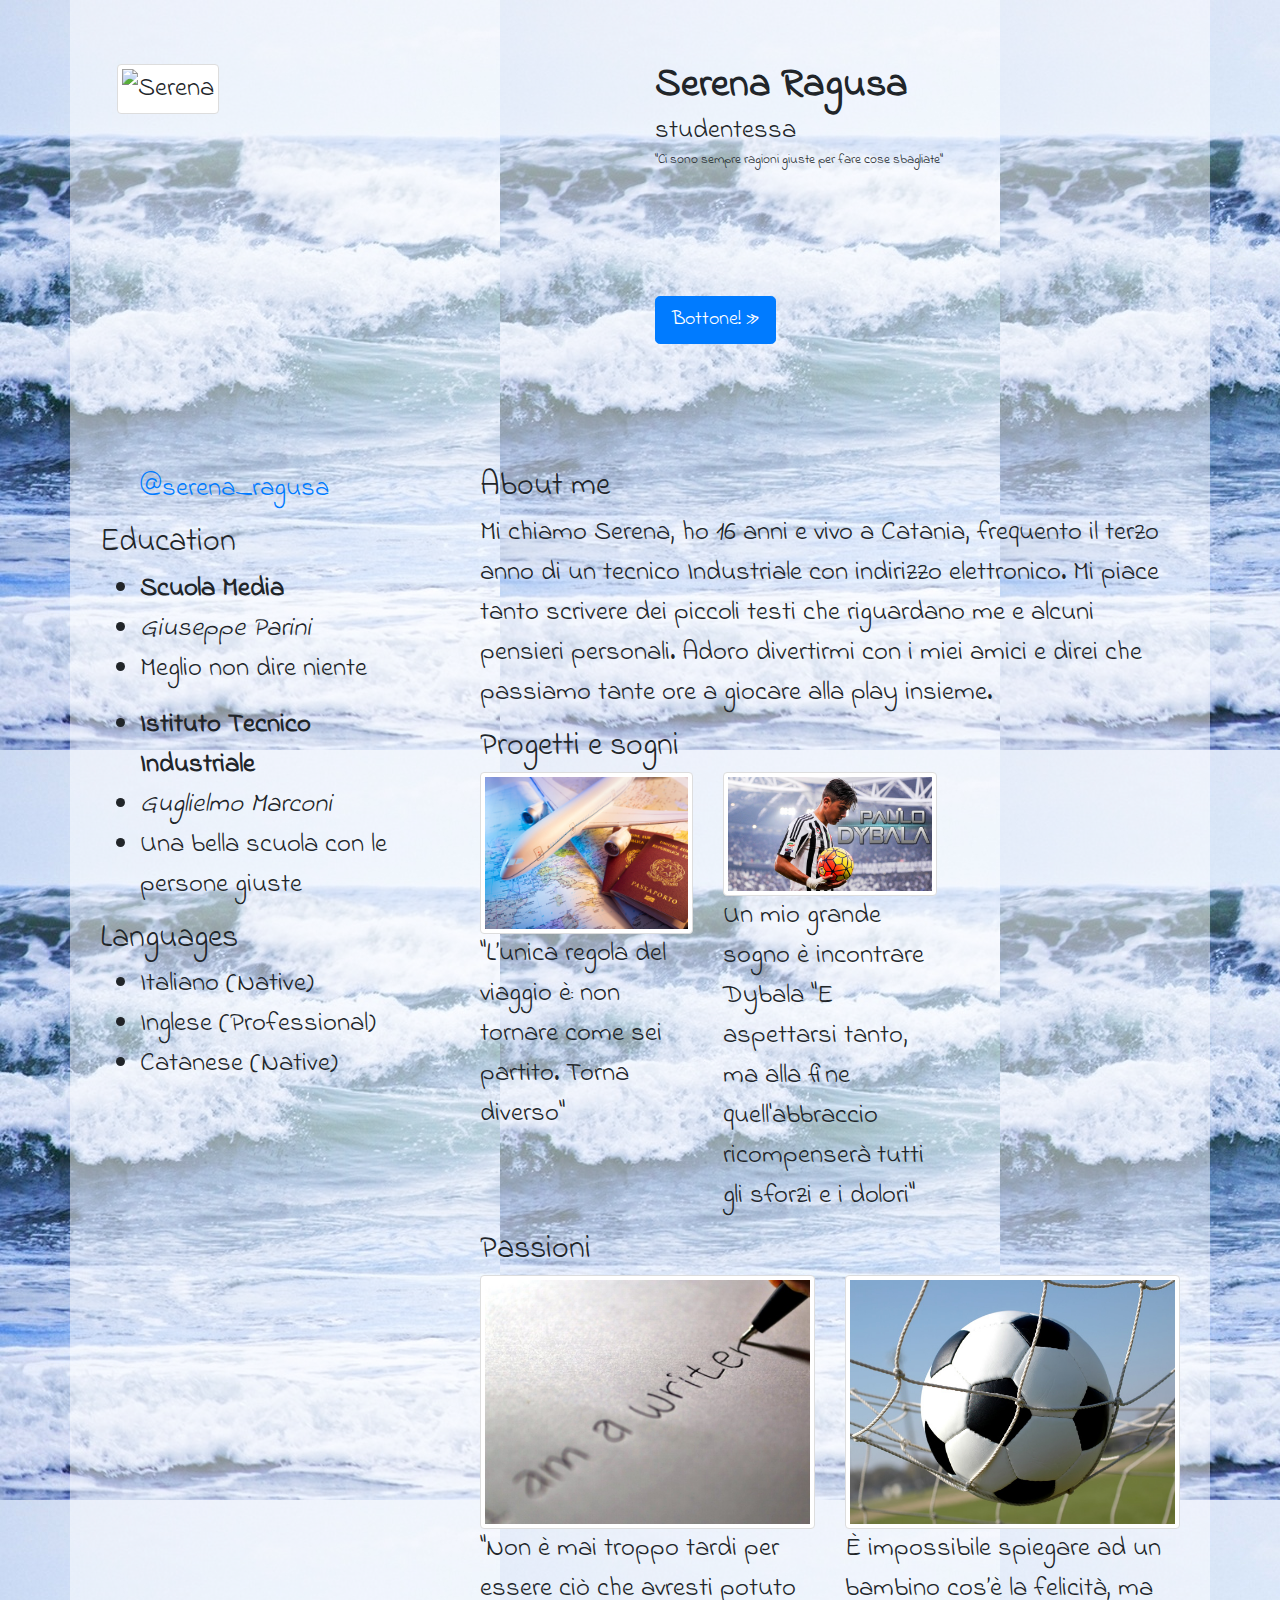
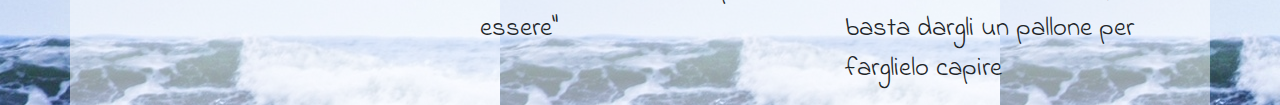
==== serenaragusa/index.html @ d94c43b9 "first commit" ====
<!DOCTYPE html>

<!---------------------------------
HEAD
le informazioni sull'intestazione della pagina
----------------------------------->


<head>
    <!-- TITOLO -->
    <title>CV Template</title>

    <meta name="viewport" content="width=device-width, initial-scale=1.0">

    <!-- CSS BOOTSTRAP-->
    <link rel="stylesheet" href="bootstrap.css">

    <!-- CSS AGGIUNTIVO -->
    <!-- NB il CSS che referenzio dopo sovrascrive quello che referenzio prima
    quindi se chiamo delle classi nello stesso modo del primo nel secondo CSS
    le sovrascrivo solo per quegli attributi che definisco
  -->
  <link href="https://fonts.googleapis.com/css?family=Indie+Flower" rel="stylesheet">

    <link rel="stylesheet" href="style.css">
</head>


<!---------------------------------
BODY
Il contenuto della pagina
----------------------------------->
<body>


    <div class="container maincontainer">


      <!---------------------------------
      INTESTAZIONE
      In questa sezione l'intestazione della pagina visibile; possiamo mettere uno sfondo, o regolarne la grandezza con il CSS
      ----------------------------------->


        <div class="jumbotron"> <!------------ qui se provate a riscrivere la classe jumbotron nel file style.css, potreste aggiungere uno sfondo per esempio-->
            <!--
            I miei dati
            Qui possiamo inserire una nostra foto, il nostro nome e un titolo
            -->
            <div class="row intestazione">
                <!--
                usando il template di bootstrap, questa immagine, la nostra foto, ha i bordi ed e' responsive
                -->
                <div class="col-sm-6">
                  <img class="img-thumbnail img-responsive" src="serena.png" max-width="300" alt="Serena">
                </div>
                <div class="col-sm-6">
                  <h1 >Serena Ragusa</h1>
                  <h3 >studentessa</h3>
                  <h4>"Ci sono sempre ragioni giuste per fare cose sbagliate"</h4>


                  <br><br><br>

                  <p class="cta"><a class="btn btn-primary btn-lg" >Bottone! &raquo;</a></p>
                </div>

            </div>
        </div>


        <!---------------------------------
        COLONNA: col1
        questo e' il primo div con alcune sezioni al suo interno
        utilizzando il nome della sua classe col1 e scrivendo CSS specifico, posso modificare la sua apparenza
        ----------------------------------->



        <div class="row">
        <div class="col-sm-4">

          <div class="container col1">
              <!--
              I miei contatti
              -->

              <div class="contact-container container-block">
                  <ul class="list contact-list"
                      <li><a href="https://www.instagram.com/serena_ragusa/" target="_blank"  >@serena_ragusa</a></li>
                  </ul>
              </div>



              <!--
              I miei studi
              -->

              <div class="studi">
                  <h2 class="section-title">Education</h2>


                  <!-- Elemento 1-->

                  <ul>

                      <li class="nomeed">Scuola Media</li>
                      <li class="doveed">Giuseppe Parini</li>
                      <li class="descrizioneed">Meglio non dire niente</li>
                  </ul>

                  <!-- Elemento 2-->
                  <ul>
                          <li class="nomeed">Istituto Tecnico Industriale</li>
                          <li class="doveed">Guglielmo Marconi</li>
                          <li class="descrizioneed">Una bella scuola con le persone giuste</li>

                  </ul>
              </div>



              <!--
              Lingue che parlo
              -->

              <div class="lingue">
                  <h2 class="section-title">Languages</h2>
                  <ul class="lingueli">
                      <li>Italiano <span class="lang-desc">(Native)</span></li>
                      <li>Inglese <span class="lang-desc">(Professional)</span></li>
                      <li>Catanese <span class="lang-desc">(Native)</span></li>
                  </ul>
              </div>



          </div>
        </div>

        <!---------------------------------
        COLONNA: col2
        questo e' il secondo div con alcune sezioni al suo interno
        utilizzando il nome della sua classe col2 e scrivendo CSS specifico, posso modificare la sua apparenza
        ----------------------------------->

        <div class="col-sm-8">
          <div class="container col2">

              <section class="section summary-section">
                  <h2 class="section-title">About me</h2>
                  <div class="summary">
                      <p>Mi chiamo Serena, ho 16 anni e vivo a Catania, frequento il terzo anno di un tecnico Industriale
                        con indirizzo elettronico. Mi piace tanto scrivere dei piccoli testi che riguardano me e alcuni
                        pensieri personali. Adoro divertirmi con i miei amici e direi che passiamo tante ore a giocare alla play
                        insieme.
                      </p>
                  </div>
              </section>



              <section class="progetti">
                <h2 class="section-title">Progetti e sogni</h2>
                <div class="row">

                  <div class="col-sm-4 prog1">
                    <img class="img-thumbnail img-responsive" src="viaggio.jpg" max-width="300">
                      <p>"L’unica regola del viaggio è: non tornare come sei partito. Torna diverso"</p>
                  </div>
                  <div class="col-sm-4 prog2">
                    <img class="img-thumbnail img-responsive" src="dybala2.jpg" max-width="300">
                      <p>Un mio grande sogno è incontrare Dybala
                      "E aspettarsi tanto, ma alla fine quell'abbraccio ricompenserà tutti gli sforzi e i dolori"</p>
                  </div>


            

              </section>

              <section class="passioni">
                  <h2 class="section-title">Passioni</h2>

                  <div class="row">
                    <div class="col-sm-6 pass1">
                        <img src="scrittura.jpg" class="img-thumbnail img-responsive" max-width="200">
                        <p>"Non è mai troppo tardi per essere ciò che avresti potuto essere"</p>
                    </div>
                    <div class="col-sm-6 pass2">
                      <img src="calcio.jpg" class="img-thumbnail img-responsive" max-width="200">
                        <p>È impossibile spiegare ad un bambino cos’è la felicità, ma basta dargli un pallone per farglielo capire</p>
                    </div>

                  </div>
              </section>


          </div>
      </div>
    </div>
</body>
</html>
---- serenaragusa/style.css ----
/**************
Qui modifico tutto il body del mio html
**************/

body{
  font-family: 'Indie Flower', cursive;
  font-size:20pt;
  background-image: url(sfondo.jpg);
}


/**************
Qui vado a definire il contenirore del mio contenuto
**************/

.maincontainer{
  background-color: rgba(255,255,255, 0.5);
  color: inherit;
}



/**************
intestazione
**************/

.jumbotron{ /*se volessi modificare lo sfondo della parte alta della pagina, dovrei scrivere qui*/

background-color: rgba(255,255,255, 0);
}

.intestazione h1{
  font-size:30pt;
  font-weight:bold;
  font-family: 'Indie Flower', cursive;
}


.intestazione h3{
  font-size:20pt;
  font-family: 'Indie Flower', cursive;
}

.intestazione h4{
  font-size:10pt;
}

.intestazione .cta{
  color:#ffffff;
  padding-bottom:10pt;
}

/****************
sezione educazione
**********/


.education{
  list-style-type: none;
}

.nomeed{
  font-weight: bold;
}

.doveed{
  font-style: italic;
}
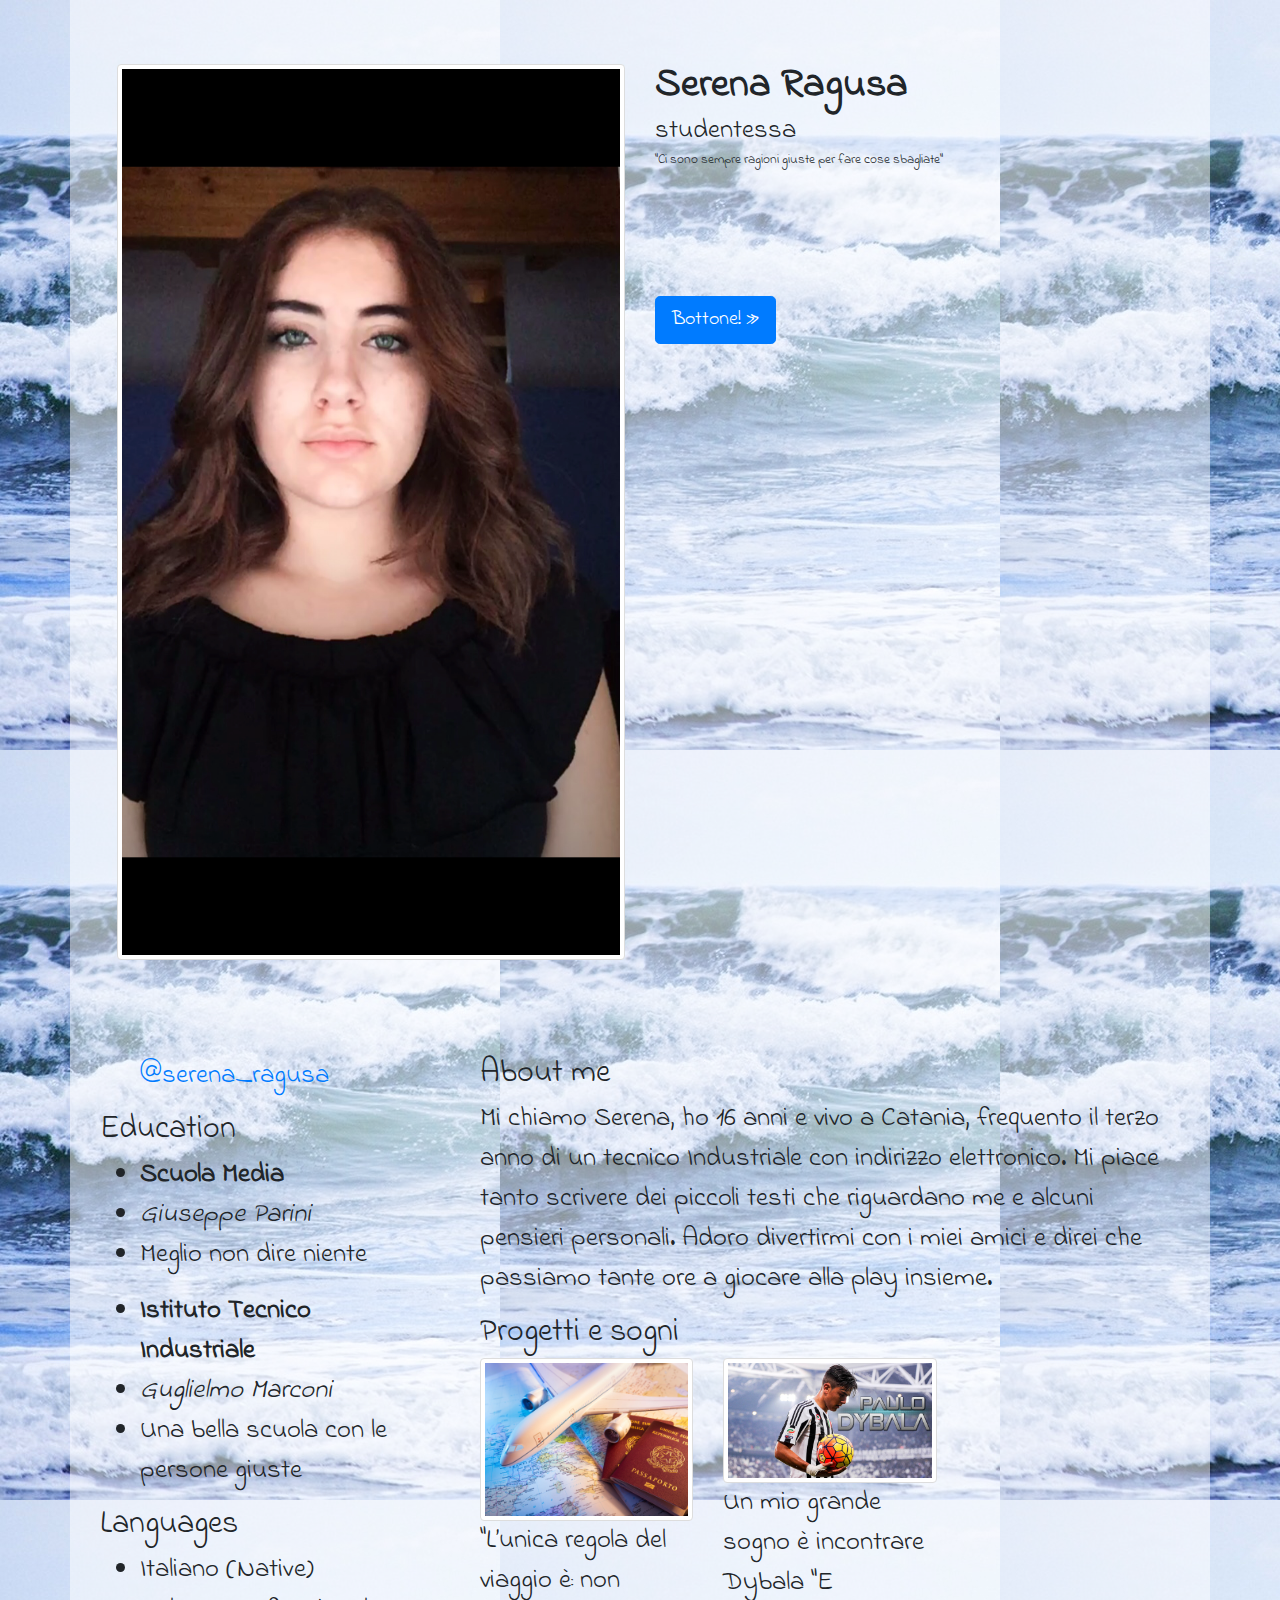
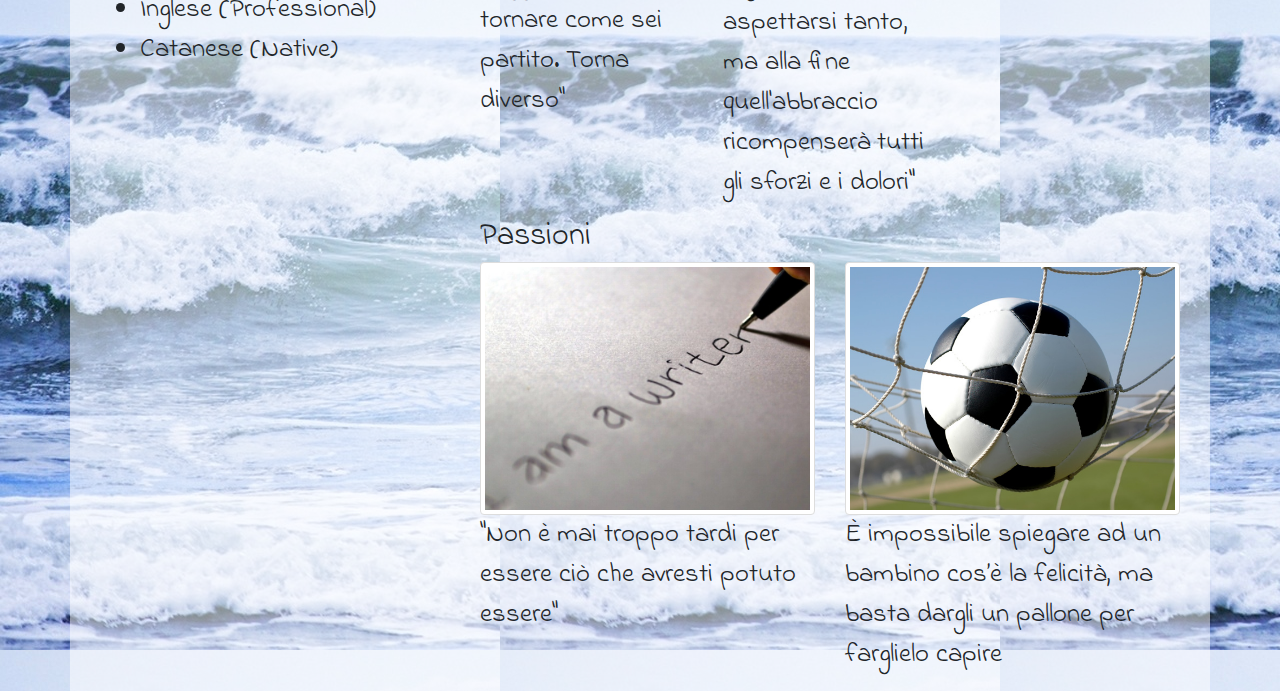
==== commit ca6a6459: "commit 5" ====
--- a/serenaragusa/index.html
+++ b/serenaragusa/index.html
@@ -53,7 +53,7 @@
                 usando il template di bootstrap, questa immagine, la nostra foto, ha i bordi ed e' responsive
                 -->
                 <div class="col-sm-6">
-                  <img class="img-thumbnail img-responsive" src="serena.png" max-width="300" alt="Serena">
+                  <img class="img-thumbnail img-responsive" src="serena.PNG" max-width="300" alt="Serena">
                 </div>
                 <div class="col-sm-6">
                   <h1 >Serena Ragusa</h1>
@@ -177,7 +177,7 @@
                   </div>
 
 
-            
+
 
               </section>
 
